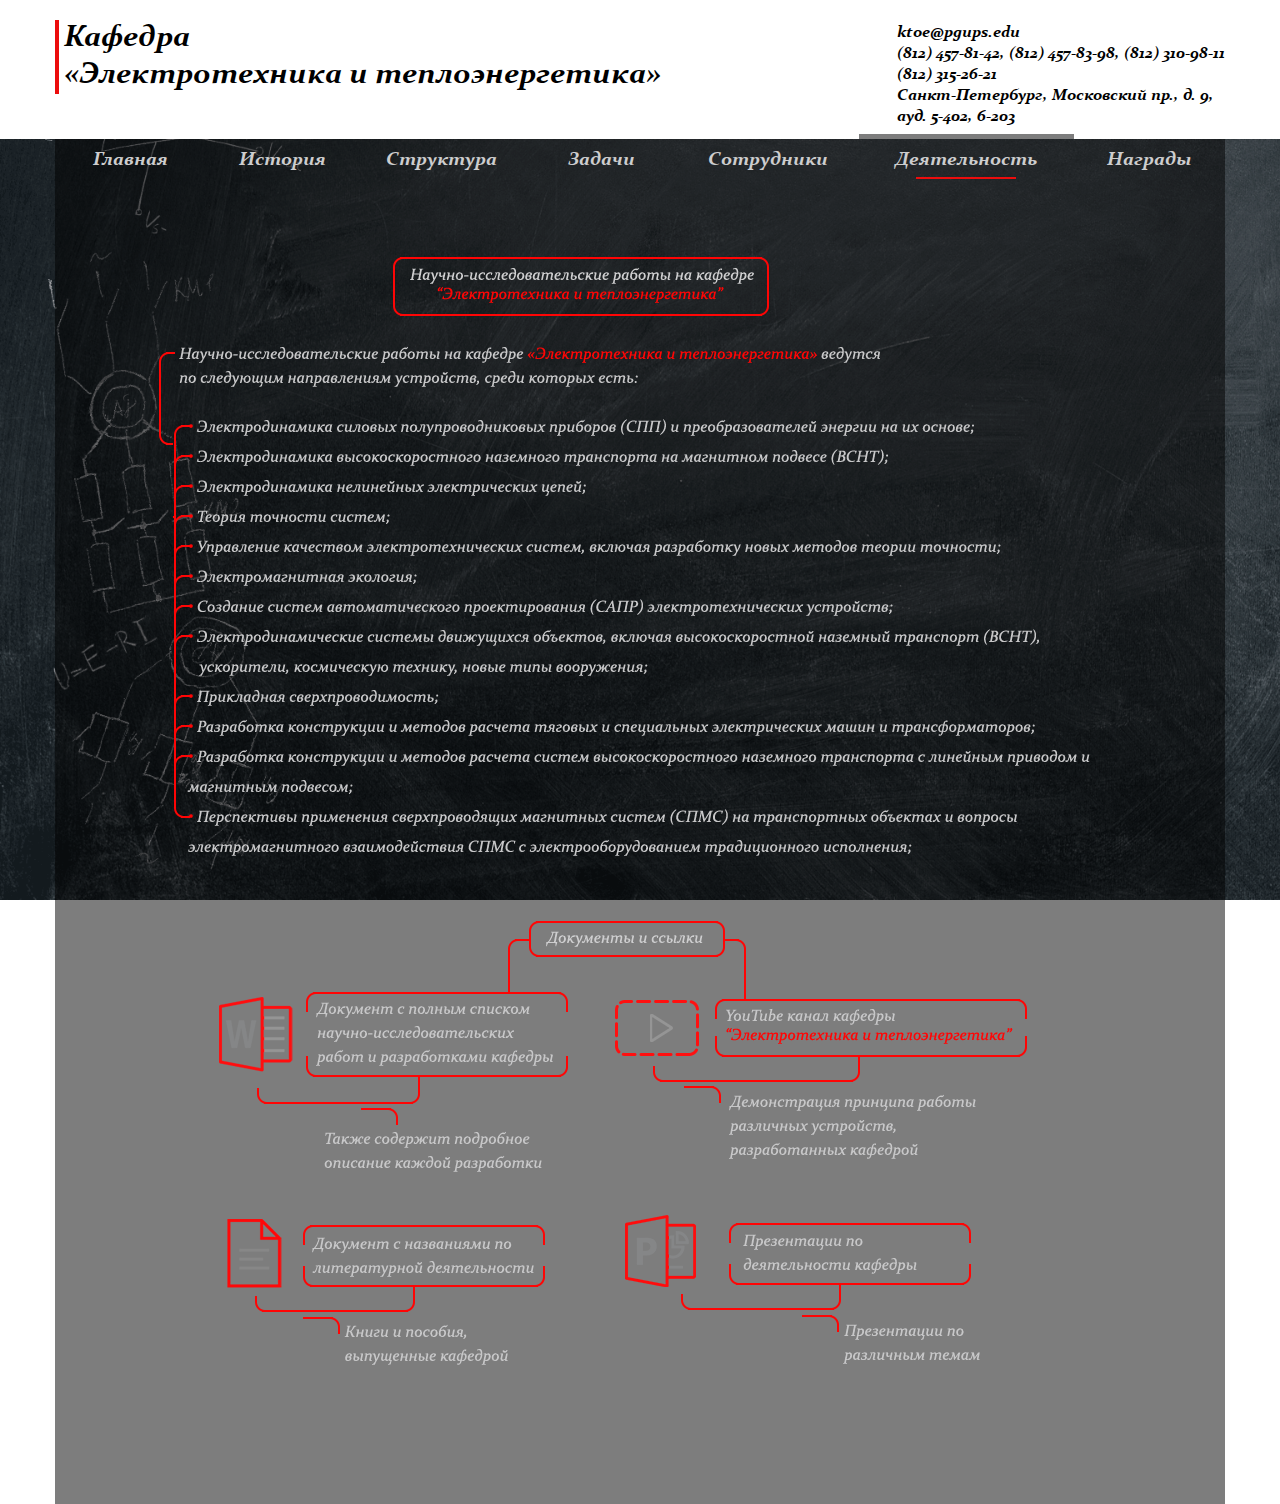
==== pages/activity.html @ aab208f6 "Initial commit" ====
<!DOCTYPE html>
<html lang="en">
<head>
	<meta charset="UTF-8">
	<title>Деятельность кафедры «Электротехника и теплоэнергетика»</title>
	<link rel="icon" href="../img/favicon.ico" type="image/x-icon">
	<script src="../js/jquery-3.3.1.min.js"></script>
	<link rel="stylesheet" href="https://use.fontawesome.com/releases/v5.7.2/css/all.css" integrity="sha384-fnmOCqbTlWIlj8LyTjo7mOUStjsKC4pOpQbqyi7RrhN7udi9RwhKkMHpvLbHG9Sr" crossorigin="anonymous">
	<link rel="stylesheet" href="../css/main.css">
</head>
<body>

	<header>
		<div class="header-wrapp">
			<h1 class="header-title left-line">Кафедра<br>«Электротехника и теплоэнергетика»</h1>
			<div class="header-contacts">
				<p class="email"><span><i class="fas fa-envelope"></i></span>ktoe@pgups.edu</p>
				<p class="nums"><span><i class="fas fa-phone"></i></span>(812) 457-81-42, (812) 457-83-98, (812) 310-98-11</p>
				<p class="fax"><span><i class="fas fa-fax"></i></span>(812) 315-26-21</p>
				<p class="adr"><span><i class="fas fa-map-marker-alt"></i></span>Санкт-Петербург, Московский пр., д. 9,
				<p><span></span>ауд. 5-402, 6-203</p>
				</p>
			</div>
		</div>
	</header>

	<section class="navigation">
		<div class="section-wrapp nt-bg">
			<nav>
				<ul>
					<li><a href="../index.html">Главная</a></li>
					<li><a href="history.html">История</a></li>
					<li><a href="structure.html">Структура</a></li>
					<li><a href="tasks.html">Задачи</a></li>
					<li><a href="staff.html">Сотрудники</a></li>
					<li class="nav-active"><a href="#">Деятельность</a></li>
					<li><a href="awards.html">Награды</a></li>
				</ul>
			</nav>
		</div>
	</section>

	<section class="main">
		<div class="section-wrapp nt-bg">
			<div class="top-activity">
				<img src="../img/activity/1.png" draggable="false">
			</div>
			<div class="bottom-activity">
				<div>
					<a href="../download/Napravlenia_nauchno-issledovatelskoy_deyatelnosti_i_nauchnye_razrabotki.docx" target="_blank"><img src="../img/activity/2.png" draggable="false"></a>
					<a href="https://www.youtube.com/channel/UCUJBtDPfnLBhlCgkxcwqH9A/videos" target="_blank"><img src="../img/activity/3.png" draggable="false"></a>
				</div>
				<div>
					<a href="../download/books.rar" target="_blank"><img src="../img/activity/4.png" draggable="false"></a>
					<a href="../download/Presentations.rar" target="_blank"><img src="../img/activity/5.png" draggable="false"></a>
				</div>
				</div>
			</div>
	</section>
	
	<script src="../js/main.js"></script>
</body>
</html>
---- css/main.css ----
@font-face{
	font-family: 'Constantia';
	src: url('fonts/Constantia.ttf') format('truetype');
	font-weight: normal;
	font-style: normal;
}

header {
	width: 100%;
	background-color: #fff;
	z-index: 1;
}

p, h1{
	font-weight: normal;
	font-size: 16px;
	padding: 0;
	margin: 0;
	cursor: default;
}

section {
	max-width: 1170px;
	margin: 0 auto;
}

.bottom-activity div:first-child a:first-child{
	margin-right: -4px;
}

.img-responsive {
	display: block;
	width: 100%;
}

.main-slider {
	max-height: 383.33px;
	overflow: hidden;
}

.main-slider img {
	display: block;
	width: 100%;
}

.section-wrapp {
	color: var(--default-color);
	padding: 40px 30px;
}

.left-line {
	padding-left: 5px;
	border-left: var(--accent-color) 4px solid;
}

.left-line-thin {
	padding-left: 5px;
	border-left: var(--accent-color) 2px solid;
}

.right-line {
	padding-right: 5px;
	border-right: white 2px solid;
}

.nt-bg {
	background-color: rgba(0, 0, 0, .51);
}

.accent-color {
	color: var(--accent-color);
}

.bw-color-border {
	border-color: #cdcdce;
}

.article-temp1 {
	padding: 0 30px 0 30px;
}

.article-temp1 .title{
	margin-left: 10px;
}

.article-temp1 .left-side {
	padding-right: 20px;
}

.article-temp1 .left-side p {
	margin-top: 20px;
	padding-right: 110px;
}

.article-temp1 .left-side p ul{
	position: relative;
}

.article-temp1 p:nth-child(1) {
	margin-top: 0;
}

.article-temp1 .article-temp1-content {
	display: flex;
}

.article-temp1 .right-side{
	text-align: right;
}

.article-temp1 .right-side .img-title {
	margin-bottom: 20px;
}

body {
	--default-font: 'Constantia';
	--accent-color: #ec0d0d;
	--default-color: #cdcdce;
	--orange-color: #dc941d;
	--green-color: #297c49;
	background: url(../img/bg.png);
	-webkit-background-size: cover;
	background-size: cover;
	background-attachment: fixed;
	background-repeat: no-repeat;
	margin: 0;
	padding: 0;
	font-family: var(--default-font), sans-serif;
	font-size: 16px;
	min-width: 1170px;
	position: relative;
}

.header-wrapp	{
	display: flex;
	max-width: 1170px;
	min-height: 114px;
	margin: 0 auto;
	position: relative;
	padding: 0px 0 25px 0;
}

.header-title {
	position: absolute;
	left: 0;
	top: 20px;
	font-size: 30px;
	max-width: 600px;
}

.header-contacts {
	position: absolute;
	right: 0;
	top: 20px;
}

.header-contacts > p {
	margin-top: 5px;
	line-height: 16px;
}

.header-contacts p span {
	display: inline-block;
	color: #a7a8ad;
	min-width: 20px;
}

.navigation .section-wrapp {
	padding: unset;
}

.navigation nav ul{
	display:table;
	width:100%;
	margin: 0;
	padding: 0;
}

.navigation nav ul li {
	float:none;
	display:table-cell;
	text-align:center;
	padding: 10px 0 0px 0;
	position: relative;
}

.navigation nav ul li:after {
	content: '';
	display: block;
	width: 100px;
	height: 2px;
	background-color: transparent;
	margin: 0 auto;
	margin-top: 5px;
	transition: .25s background-color ease;
}

.navigation nav ul li:hover:after, .navigation nav ul li.nav-active:after{
	background-color: var(--accent-color);
}

.navigation nav ul li:before {
	z-index: 10;
	content: '';
	display: block;
	position: absolute;
	top: -5px;
	width: 100%;
	height: 5px;
	background-color: transparent;
	transition: .25s background-color ease;
}

.navigation nav ul li:hover:before, .navigation nav ul li.nav-active:before{
	background-color: rgba(0, 0, 0, .51);
}

.navigation nav ul li a {
	color: var(--default-color);
	text-decoration: none;
	font-size: 19px;
}

.staff-page {
	display: grid;
	grid-template-columns: repeat(5, 1fr);
	grid-row-gap: 35px;
	justify-content: center;
}

.history .staff-page {
	grid-row-gap: 80px;
}

.staff-page.page2 .left-line-thin{
	border-left: var(--orange-color) 2px solid;
}

.staff-page.page2 .accent-color {
	color: var(--orange-color);
}

.staff-page.page3 .left-line-thin{
	border-left: var(--green-color) 2px solid;
}

.staff-page.page3 .accent-color {
	color: var(--green-color);
}

.staff-page.page4 .left-line-thin{
	border-left: #54b427 2px solid;
}

.staff-page.page4 .accent-color {
	color: #54b427;
}

.staff-page.page5 .left-line-thin{
	border-left: #63798d 2px solid;
}

.staff-page.page5 .accent-color {
	color: #63798d;
}




.staff-page .item img {
	max-width: 119px;
}

.staff-page .item h1 {
	margin-top: 5px;
	margin-bottom: 5px;
	font-weight: bold;
}

.staff-page .item p {
	margin-left: 10px;
}

.staff-page .item {
	cursor: pointer;
}

.owl-dots {
	text-align: center;
	margin-right: -15px;
}

.history .owl-dots {
	margin-top: 30px;
}

.owl-dots .owl-dot {
	margin-right: 15px;
	outline: none;
}

.staff button.owl-dot:nth-child(2).active {
	background: var(--orange-color);
}

.staff button.owl-dot:nth-child(3).active {
	background: var(--green-color);
}

.staff button.owl-dot:nth-child(4).active {
	background: #54b427;
}

.staff button.owl-dot:nth-child(5).active {
	background: #63798d;
}


button.owl-dot:nth-child(1).active,  .history button.owl-dot:nth-child(2).active, .history button.owl-dot:nth-child(3).active, .awards button.owl-dot.active{
	background: var(--accent-color);
}


.activity-tasks li{
	line-height: 25px;
	font-size: 18px;
}

.history {
	text-align: center;
}

.his-top-content {
	position: relative;
}

.his-top-content a {
	position: absolute;
	right: 115px;
	bottom: 10px;
	min-width: 200px;
	min-height: 200px;
}

.history .owl-carousel {
	text-align: left;
	margin: 0 auto;
	margin: 0 125px;
	max-width: 900px;
	margin-top: 95px;
	min-height: 370px;
}


.rounded-bb {
	position: relative;
	padding-left: 9px;
}

.rounded-bb:before {
	content: '';
	position: absolute;
	display: block;
	min-width: 95px;
	min-height: 10px;
	border-bottom: 2px var(--accent-color) solid;
	border-left: 2px var(--accent-color) solid;
	border-bottom-left-radius: 10px;
	bottom: -5px;
	left: 0px;
}

.h-title-img {
	position: absolute;
	padding: 0 100px;
	margin-top: 15px;
}

.awards {
	text-align: center;
	position: relative;
}

.aw-bottom {
	position: relative;
	text-align: left;
	bottom: 2px;
	left: 59px;
}

.aw-bottom a {
	position: absolute;
	bottom: 7px;
	left: 0;
	width: 280px;
	height: 100px;
}

.aw-content {
	position: absolute;
	width: 95%;
	height: 480px;
	display: flex;
	text-align: left;
}

.aw-left {
	width: 400px;
}

.aw-right {
	margin-left: 80px;
}

.aw-right-wrapper, .aw-left-wrapper{
	position: relative;
}

.aw-right-wrapper .owl-carousel{
	max-width: 580px;
}

.aw-left-page p span {
	color: var(--accent-color);
}

.aw-left-page p {
	margin-top: 35px;
	max-width: 400px;
	padding-left: 53px;
}

.aw-left-page p:nth-child(1) {
	margin-top: 0;
}

.aw-left-wrapper .owl-dots {
	margin-top: 22px;
}

.aw-left-wrapper .owl-dots .owl-dot {
	margin-right: 10px;
}
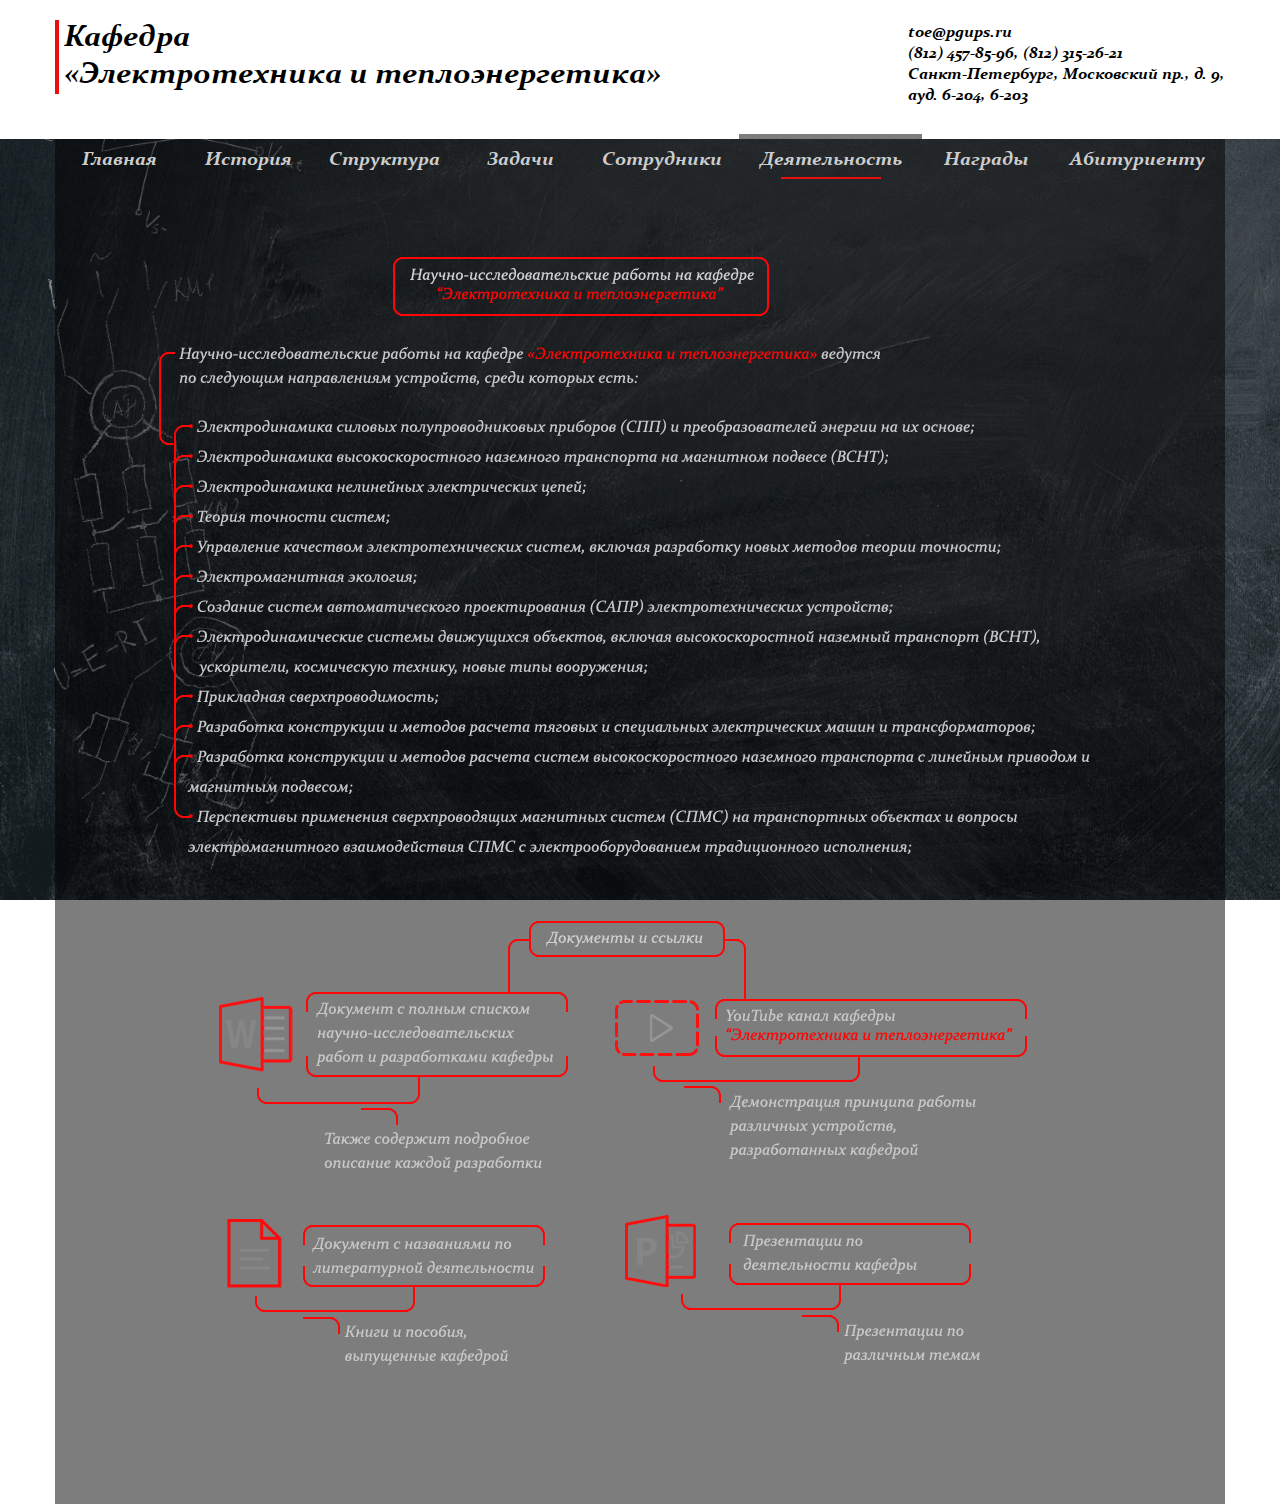
==== commit 44e3b479: "new header, add new staff, new history file, enr page" ====
--- a/pages/activity.html
+++ b/pages/activity.html
@@ -14,12 +14,10 @@
 		<div class="header-wrapp">
 			<h1 class="header-title left-line">Кафедра<br>«Электротехника и теплоэнергетика»</h1>
 			<div class="header-contacts">
-				<p class="email"><span><i class="fas fa-envelope"></i></span>ktoe@pgups.edu</p>
-				<p class="nums"><span><i class="fas fa-phone"></i></span>(812) 457-81-42, (812) 457-83-98, (812) 310-98-11</p>
-				<p class="fax"><span><i class="fas fa-fax"></i></span>(812) 315-26-21</p>
+				<p class="email"><span><i class="fas fa-envelope"></i></span>toe@pgups.ru</p>
+				<p class="nums"><span><i class="fas fa-phone"></i></span>(812) 457-85-96, (812) 315-26-21</p>
 				<p class="adr"><span><i class="fas fa-map-marker-alt"></i></span>Санкт-Петербург, Московский пр., д. 9,
-				<p><span></span>ауд. 5-402, 6-203</p>
-				</p>
+				<p><span></span>ауд. 6-204, 6-203</p>
 			</div>
 		</div>
 	</header>
@@ -35,6 +33,7 @@
 					<li><a href="staff.html">Сотрудники</a></li>
 					<li class="nav-active"><a href="#">Деятельность</a></li>
 					<li><a href="awards.html">Награды</a></li>
+					<li><a href="enr.html">Абитуриенту</a></li>
 				</ul>
 			</nav>
 		</div>
--- a/css/main.css
+++ b/css/main.css
@@ -257,11 +257,11 @@
 }
 
 .staff-page.page5 .left-line-thin{
-	border-left: #63798d 2px solid;
+	border-left: #2770b4 2px solid;
 }
 
 .staff-page.page5 .accent-color {
-	color: #63798d;
+	color: #2770b4;
 }
 
 
@@ -312,7 +312,7 @@
 }
 
 .staff button.owl-dot:nth-child(5).active {
-	background: #63798d;
+	background: #2770b4;
 }
 
 
@@ -347,7 +347,7 @@
 	margin: 0 auto;
 	margin: 0 125px;
 	max-width: 900px;
-	margin-top: 95px;
+	margin-top: 14px;
 	min-height: 370px;
 }
 
@@ -373,7 +373,7 @@
 .h-title-img {
 	position: absolute;
 	padding: 0 100px;
-	margin-top: 15px;
+	margin-top: -66px;
 }
 
 .awards {
@@ -440,4 +440,21 @@
 
 .aw-left-wrapper .owl-dots .owl-dot {
 	margin-right: 10px;
+}
+
+.enr-links {
+	position: relative;
+}
+
+.enr-links a {
+	display: block;
+	position: absolute;
+	width: 250px;
+	height: 100px;
+	top: -180px;
+	left: 235px;
+}
+
+.enr-links a.link2 {
+	left: 600px;
 }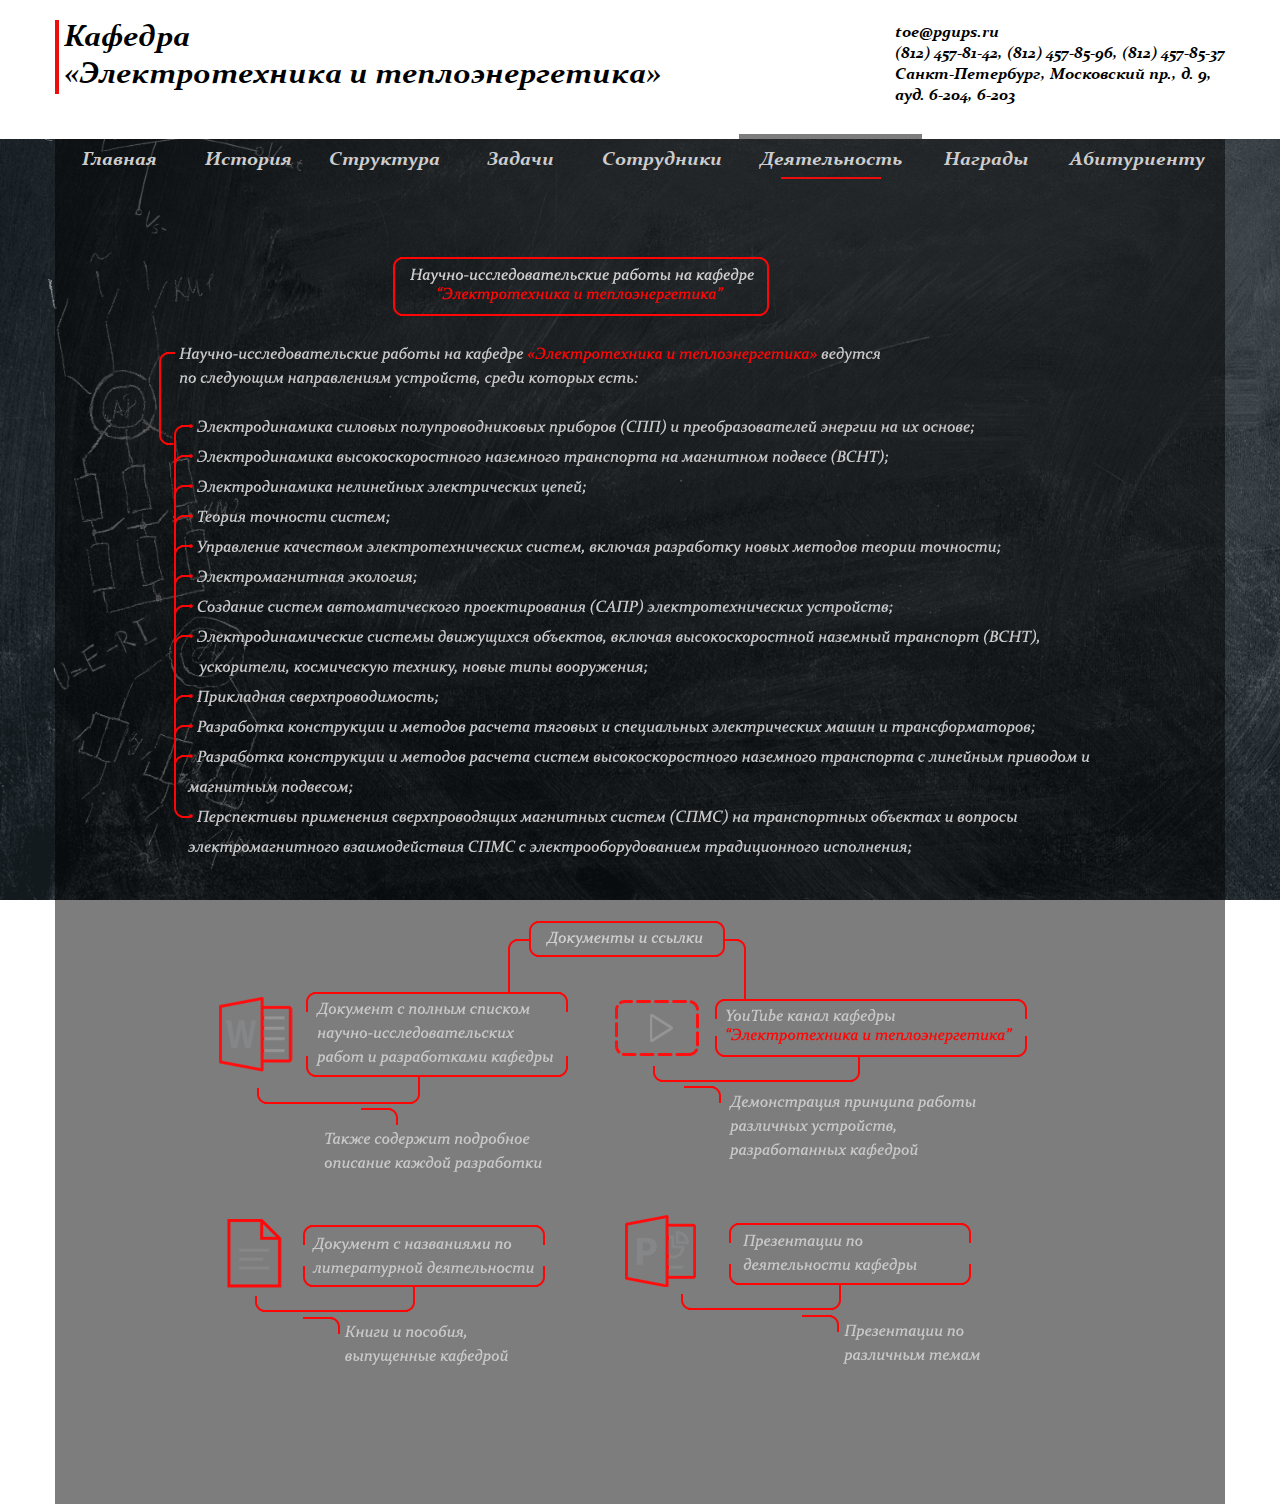
==== commit 1f7aff12: "0904" ====
--- a/pages/activity.html
+++ b/pages/activity.html
@@ -15,7 +15,7 @@
 			<h1 class="header-title left-line">Кафедра<br>«Электротехника и теплоэнергетика»</h1>
 			<div class="header-contacts">
 				<p class="email"><span><i class="fas fa-envelope"></i></span>toe@pgups.ru</p>
-				<p class="nums"><span><i class="fas fa-phone"></i></span>(812) 457-85-96, (812) 315-26-21</p>
+				<p class="nums"><span><i class="fas fa-phone"></i></span>(812) 457-81-42, (812) 457-85-96, (812) 457-85-37</p>
 				<p class="adr"><span><i class="fas fa-map-marker-alt"></i></span>Санкт-Петербург, Московский пр., д. 9,
 				<p><span></span>ауд. 6-204, 6-203</p>
 			</div>
@@ -46,12 +46,12 @@
 			</div>
 			<div class="bottom-activity">
 				<div>
-					<a href="../download/Napravlenia_nauchno-issledovatelskoy_deyatelnosti_i_nauchnye_razrabotki.docx" target="_blank"><img src="../img/activity/2.png" draggable="false"></a>
+					<a href="https://yadi.sk/i/nkZlKBRIWTZXlA" target="_blank"><img src="../img/activity/2.png" draggable="false"></a>
 					<a href="https://www.youtube.com/channel/UCUJBtDPfnLBhlCgkxcwqH9A/videos" target="_blank"><img src="../img/activity/3.png" draggable="false"></a>
 				</div>
 				<div>
-					<a href="../download/books.rar" target="_blank"><img src="../img/activity/4.png" draggable="false"></a>
-					<a href="../download/Presentations.rar" target="_blank"><img src="../img/activity/5.png" draggable="false"></a>
+					<a href="https://yadi.sk/d/IAUkY5TB7XqDrQ" target="_blank"><img src="../img/activity/4.png" draggable="false"></a>
+					<a href="https://yadi.sk/d/xun0LiMQmEQlbA" target="_blank"><img src="../img/activity/5.png" draggable="false"></a>
 				</div>
 				</div>
 			</div>
--- a/css/main.css
+++ b/css/main.css
@@ -316,7 +316,7 @@
 }
 
 
-button.owl-dot:nth-child(1).active,  .history button.owl-dot:nth-child(2).active, .history button.owl-dot:nth-child(3).active, .awards button.owl-dot.active{
+button.owl-dot:nth-child(1).active,  .history button.owl-dot:nth-child(2).active, .history button.owl-dot:nth-child(3).active, .history button.owl-dot:nth-child(4).active, .awards button.owl-dot.active{
 	background: var(--accent-color);
 }
 
@@ -390,7 +390,7 @@
 
 .aw-bottom a {
 	position: absolute;
-	bottom: 7px;
+	bottom: -14px;
 	left: 0;
 	width: 280px;
 	height: 100px;
